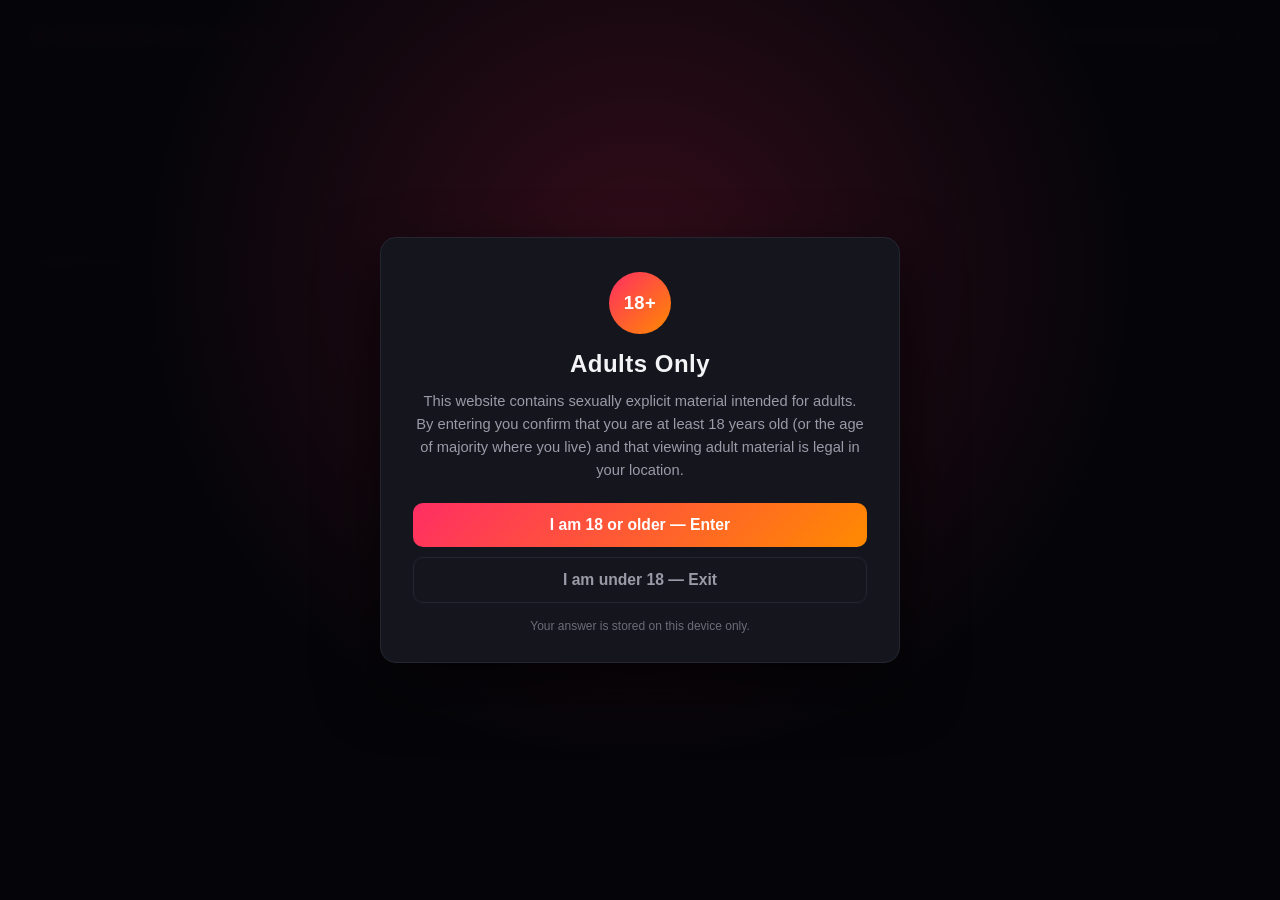
==== index.html @ 92a1eea9 "Initial commit: catalog site, signed-URL CDN Worker, playback statistics Static video catalog with a" ====
<!DOCTYPE html>
<html lang="en" class="age-locked">
<head>
  <meta charset="UTF-8">
  <meta name="viewport" content="width=device-width, initial-scale=1.0">
  <!-- Adult-content signalling: RTA self-label + rating meta -->
  <meta name="rating" content="adult">
  <meta name="rating" content="RTA-5042-1996-1400-1577-RTA">
  <meta name="referrer" content="no-referrer">
  <title>ESMERINGHOY — Adult Video Streaming (18+)</title>
  <link rel="stylesheet" href="style.css">
  <script>
    /* Unlock before first paint so returning visitors never see a flash of
       the age gate. agegate.js shows it when nothing is stored. */
    try {
      if (localStorage.getItem("esh_age_ok") === "1") {
        document.documentElement.classList.remove("age-locked");
      }
    } catch (e) {}
  </script>
</head>
<body>

  <div class="site-content">
    <header>
      <div class="brand-row">
        <h1><a href="index.html">ESMERINGHOY</a></h1>
        <div class="search-container">
          <input type="search" id="search-input" placeholder="Search videos, tags…"
                 autocomplete="off" aria-label="Search videos">
          <select id="sort-select" aria-label="Sort videos">
            <option value="featured">Featured (catalog order)</option>
            <option value="trending">Trending</option>
            <option value="newest">Newest</option>
            <option value="top">Top rated</option>
            <option value="most-viewed">Most viewed</option>
          </select>
        </div>
      </div>
      <nav class="category-nav" id="category-nav" aria-label="Categories"></nav>
    </header>

    <main>
      <div class="results-bar">
        <span id="results-count"></span>
        <span class="rta-label">RTA-5042 &middot; 18+</span>
      </div>
      <div class="container" id="video-grid"></div>
      <div class="pagination-container" id="pagination-controls"></div>
    </main>

    <footer>
      <p><strong>ESMERINGHOY</strong> — 18+ adults only. All performers depicted are adults.</p>
      <p class="footer-note">
        Placeholder catalog: edit <code>data.js</code> to publish your own licensed
        content. Only distribute material you have the rights to.
      </p>
    </footer>
  </div>

  <script src="catalog.js"></script>
  <script src="data.js"></script>
  <script src="store.js"></script>
  <script src="agegate.js"></script>
  <script>
    (function () {
      var ITEMS_PER_PAGE = 12;
      var grid = document.getElementById("video-grid");
      var pagination = document.getElementById("pagination-controls");
      var resultsCount = document.getElementById("results-count");
      var categoryNav = document.getElementById("category-nav");
      var searchInput = document.getElementById("search-input");
      var sortSelect = document.getElementById("sort-select");

      var state = { query: "", category: "Home", sort: "featured", page: 1 };

      /* ---- category nav ---- */
      function renderCategoryNav() {
        var names = ["Home"].concat(window.ESMERINGHOY_CATEGORIES);
        categoryNav.innerHTML = "";
        names.forEach(function (name) {
          var a = document.createElement("a");
          a.href = "#";
          a.className = "cat-link" + (name === state.category ? " active" : "");
          a.textContent = name;
          a.addEventListener("click", function (e) {
            e.preventDefault();
            state.category = name;
            state.page = 1;
            renderCategoryNav();
            renderPage(1);
            window.scrollTo({ top: 0, behavior: "smooth" });
          });
          categoryNav.appendChild(a);
        });
      }

      /* ---- filtering + sorting ---- */
      function currentList() {
        var list = window.eshByCategory(state.category);
        var q = state.query.trim().toLowerCase();
        if (q) {
          list = list.filter(function (v) {
            return v.title.toLowerCase().indexOf(q) !== -1 ||
              (v.tags || []).some(function (t) { return t.toLowerCase().indexOf(q) !== -1; });
          });
        }
        var sorted = list.slice();
        if (state.sort === "featured") {
          /* Catalog order — this is the order the admin panel controls. */
        } else if (state.sort === "newest") {
          sorted.sort(function (a, b) { return b.added.localeCompare(a.added); });
        } else if (state.sort === "top") {
          sorted.sort(function (a, b) { return b.rating - a.rating; });
        } else if (state.sort === "most-viewed") {
          sorted.sort(function (a, b) { return b.views - a.views; });
        } else {
          sorted.sort(function (a, b) { return b.views * b.rating - a.views * a.rating; });
        }
        return sorted;
      }

      /* ---- grid ---- */
      function buildCard(video) {
        var card = document.createElement("article");
        card.className = "video-card clickable";
        card.tabIndex = 0;
        card.setAttribute("role", "link");
        card.setAttribute("aria-label", video.title);

        var primary = (video.tags && video.tags[0]) || "";
        var flash = (video.tags || []).filter(function (t) {
          return t === "4K" || t === "HD";
        })[0] || "";

        /* On a private bucket the thumbnail needs a signature too; the batch
           call in renderPage fills these in. Until then the src is a transparent
           pixel rather than a URL the Worker would answer with 403. */
        var poster = window.eshPosterStart(video);

        card.innerHTML =
          '<div class="thumb">' +
            '<img class="poster" src="' + poster.src + '" alt="' + video.title + '" loading="lazy"' +
              (poster.pending ? ' data-poster-key="' + poster.key + '"' : '') + '>' +
            (flash ? '<span class="badge quality">' + flash + '</span>' : '') +
            '<span class="badge duration">' + video.duration + '</span>' +
            '<div class="thumb-overlay"><span class="play-icon">▶</span></div>' +
          '</div>' +
          '<div class="video-info">' +
            '<h3 class="video-title">' + video.title + '</h3>' +
            '<div class="video-meta">' +
              '<span>' + window.eshViews(video.views) + ' views</span>' +
              '<span>' + video.rating + '%</span>' +
              '<span>' + window.eshAgo(video.added) + '</span>' +
            '</div>' +
            (primary ? '<span class="tag-chip">' + primary + '</span>' : '') +
          '</div>';

        function go() { window.location.href = "player.html?id=" + encodeURIComponent(video.id); }
        card.addEventListener("click", go);
        card.addEventListener("keydown", function (e) {
          if (e.key === "Enter" || e.key === " ") { e.preventDefault(); go(); }
        });
        return card;
      }

      function renderPage(page) {
        state.page = page;
        grid.innerHTML = "";
        var list = currentList();
        var totalPages = Math.max(1, Math.ceil(list.length / ITEMS_PER_PAGE));

        if (list.length === 0) {
          grid.innerHTML = '<p class="no-results">No videos found matching your search.</p>';
          pagination.innerHTML = "";
          resultsCount.textContent = "0 results";
          return;
        }
        if (page > totalPages) page = state.page = totalPages;

        var start = (page - 1) * ITEMS_PER_PAGE;
        list.slice(start, start + ITEMS_PER_PAGE).forEach(function (v) {
          grid.appendChild(buildCard(v));
        });

        resultsCount.textContent = list.length + (list.length === 1 ? " video" : " videos") +
          (state.category !== "Home" ? " in " + state.category : "");

        signVisiblePosters();
        renderPagination(totalPages);
      }

      /* One signed-URL request per page of thumbnails, not one per card. */
      function signVisiblePosters() {
        var images = grid.querySelectorAll("img[data-poster-key]");
        if (!images.length) return;
        var keys = [].map.call(images, function (img) {
          return img.getAttribute("data-poster-key");
        });
        window.eshSignedUrls(keys).then(function (signed) {
          [].forEach.call(images, function (img) {
            var key = img.getAttribute("data-poster-key");
            if (signed[key]) img.src = signed[key];
          });
        });
      }

      function pageButton(label, page, opts) {
        opts = opts || {};
        var btn = document.createElement("button");
        btn.className = "page-btn" + (opts.active ? " active" : "");
        btn.textContent = label;
        btn.disabled = !!opts.disabled;
        btn.addEventListener("click", function () {
          renderPage(page);
          window.scrollTo({ top: 0, behavior: "smooth" });
        });
        return btn;
      }

      function renderPagination(totalPages) {
        pagination.innerHTML = "";
        if (totalPages <= 1) return;

        pagination.appendChild(pageButton("« Prev", state.page - 1, { disabled: state.page === 1 }));

        var pages = [];
        for (var i = 1; i <= totalPages; i++) {
          if (i === 1 || i === totalPages || Math.abs(i - state.page) <= 1) pages.push(i);
          else if (pages[pages.length - 1] !== "…") pages.push("…");
        }
        pages.forEach(function (p) {
          if (p === "…") {
            var span = document.createElement("span");
            span.className = "page-gap";
            span.textContent = "…";
            pagination.appendChild(span);
          } else {
            pagination.appendChild(pageButton(p, p, { active: p === state.page }));
          }
        });

        pagination.appendChild(pageButton("Next »", state.page + 1, { disabled: state.page === totalPages }));
      }

      /* ---- events ---- */
      var searchTimer;
      searchInput.addEventListener("input", function () {
        clearTimeout(searchTimer);
        searchTimer = setTimeout(function () {
          state.query = searchInput.value;
          renderPage(1);
        }, 180);
      });
      sortSelect.addEventListener("change", function () {
        state.sort = sortSelect.value;
        renderPage(1);
      });

      /* ---- boot: only after the visitor passes the age gate ---- */
      window.EsmeringhoyAgeGate.onUnlock(function () {
        var q = new URLSearchParams(window.location.search).get("q");
        if (q) {
          searchInput.value = q;
          state.query = q;
        }
        renderCategoryNav();
        renderPage(1);
      });
    })();
  </script>
</body>
</html>
---- style.css ----
:root {
  --bg-color: #0b0b10;
  --bg-elevated: #15151d;
  --card-bg: #15151d;
  --card-bg-hover: #1c1c26;
  --accent: #ff2e63;
  --accent-2: #ff8a00;
  --accent-grad: linear-gradient(135deg, var(--accent), var(--accent-2));
  --text-main: #f4f4f7;
  --text-muted: #9a9aa8;
  --border-color: #262633;
  --radius: 10px;
}

* {
  box-sizing: border-box;
  margin: 0;
  padding: 0;
  font-family: 'Segoe UI', Tahoma, Geneva, Verdana, sans-serif;
}

[hidden] { display: none !important; }

body {
  background-color: var(--bg-color);
  color: var(--text-main);
  min-height: 100vh;
  padding-bottom: 60px;
}

html.age-locked body {
  overflow: hidden;
}

a { color: inherit; }

/* ---------------- Header ---------------- */
header {
  background: linear-gradient(to bottom, rgba(8, 8, 12, 0.98), rgba(11, 11, 16, 0.94));
  border-bottom: 1px solid var(--border-color);
  position: sticky;
  top: 0;
  z-index: 100;
  backdrop-filter: blur(8px);
}

.brand-row {
  display: flex;
  justify-content: space-between;
  align-items: center;
  gap: 20px;
  padding: 16px 32px 12px;
}

header h1 {
  font-size: 1.85rem;
  font-weight: 800;
  letter-spacing: 3px;
  text-transform: uppercase;
  background: var(--accent-grad);
  -webkit-background-clip: text;
  background-clip: text;
  color: transparent;
}

header h1 a { text-decoration: none; }

.search-container {
  display: flex;
  align-items: center;
  gap: 10px;
  flex-wrap: wrap;
}

#search-input {
  background-color: #1a1a24;
  color: var(--text-main);
  border: 1px solid var(--border-color);
  padding: 10px 18px;
  border-radius: 22px;
  font-size: 0.95rem;
  outline: none;
  width: 260px;
  transition: border-color 0.25s ease, box-shadow 0.25s ease, width 0.25s ease;
}

#search-input:focus {
  border-color: var(--accent);
  box-shadow: 0 0 0 3px rgba(255, 46, 99, 0.18);
  width: 300px;
}

#sort-select {
  background-color: #1a1a24;
  color: var(--text-main);
  border: 1px solid var(--border-color);
  padding: 10px 14px;
  border-radius: 22px;
  font-size: 0.9rem;
  outline: none;
  cursor: pointer;
}

#sort-select:focus { border-color: var(--accent); }

.back-btn {
  color: var(--text-main);
  text-decoration: none;
  background-color: #1a1a24;
  padding: 9px 16px;
  border-radius: 22px;
  border: 1px solid var(--border-color);
  font-size: 0.9rem;
  transition: background 0.25s ease, border-color 0.25s ease;
}

.back-btn:hover {
  background: var(--accent-grad);
  border-color: transparent;
  color: #fff;
}

/* ---------------- Category nav ---------------- */
.category-nav {
  display: flex;
  gap: 6px;
  padding: 0 26px 10px;
  overflow-x: auto;
  scrollbar-width: none;
}

.category-nav::-webkit-scrollbar { display: none; }

.cat-link {
  flex: 0 0 auto;
  text-decoration: none;
  color: var(--text-muted);
  font-size: 0.9rem;
  font-weight: 600;
  padding: 7px 14px;
  border-radius: 18px;
  border: 1px solid transparent;
  transition: all 0.2s ease;
  white-space: nowrap;
}

.cat-link:hover {
  color: var(--text-main);
  background-color: var(--card-bg);
}

.cat-link.active {
  color: #fff;
  background: var(--accent-grad);
}

/* ---------------- Results bar ---------------- */
.results-bar {
  max-width: 1440px;
  margin: 22px auto 0;
  padding: 0 32px;
  display: flex;
  justify-content: space-between;
  align-items: center;
  color: var(--text-muted);
  font-size: 0.9rem;
}

.rta-label {
  font-size: 0.75rem;
  letter-spacing: 1px;
  text-transform: uppercase;
  border: 1px solid var(--border-color);
  border-radius: 12px;
  padding: 4px 10px;
}

/* ---------------- Grid ---------------- */
.container {
  max-width: 1440px;
  margin: 18px auto 0;
  padding: 0 32px;
  display: grid;
  grid-template-columns: repeat(4, 1fr);
  gap: 22px;
}

.video-card {
  background-color: var(--card-bg);
  border-radius: var(--radius);
  overflow: hidden;
  border: 1px solid var(--border-color);
  transition: transform 0.25s ease, box-shadow 0.25s ease, border-color 0.25s ease, background 0.25s ease;
  display: flex;
  flex-direction: column;
}

.video-card.clickable { cursor: pointer; }

.video-card:hover,
.video-card:focus-visible {
  transform: translateY(-6px);
  background-color: var(--card-bg-hover);
  border-color: #3a3a4a;
  box-shadow: 0 14px 28px rgba(0, 0, 0, 0.75), 0 0 18px rgba(255, 46, 99, 0.18);
  outline: none;
}

.thumb {
  position: relative;
  width: 100%;
  padding-bottom: 56.25%; /* 16:9 */
  background-color: #0d0d13;
  overflow: hidden;
}

.poster {
  position: absolute;
  inset: 0;
  width: 100%;
  height: 100%;
  object-fit: cover;
  display: block;
  transition: transform 0.35s ease;
}

.video-card:hover .poster { transform: scale(1.06); }

.badge {
  position: absolute;
  font-size: 0.7rem;
  font-weight: 700;
  letter-spacing: 0.5px;
  padding: 3px 7px;
  border-radius: 5px;
  background: rgba(0, 0, 0, 0.78);
  color: #fff;
}

.badge.quality {
  top: 8px;
  left: 8px;
  background: var(--accent-grad);
  text-transform: uppercase;
}

.badge.duration {
  bottom: 8px;
  right: 8px;
  font-variant-numeric: tabular-nums;
}

.thumb-overlay {
  position: absolute;
  inset: 0;
  display: flex;
  align-items: center;
  justify-content: center;
  background: rgba(8, 8, 12, 0.35);
  opacity: 0;
  transition: opacity 0.25s ease;
}

.video-card:hover .thumb-overlay { opacity: 1; }

.play-icon {
  width: 52px;
  height: 52px;
  border-radius: 50%;
  display: grid;
  place-items: center;
  font-size: 1.1rem;
  color: #fff;
  background: var(--accent-grad);
  padding-left: 4px;
  box-shadow: 0 6px 18px rgba(255, 46, 99, 0.45);
}

.video-info {
  padding: 12px 14px 14px;
  display: flex;
  flex-direction: column;
  gap: 8px;
}

.video-title {
  font-size: 0.98rem;
  font-weight: 600;
  line-height: 1.3;
  color: var(--text-main);
  display: -webkit-box;
  -webkit-line-clamp: 2;
  -webkit-box-orient: vertical;
  overflow: hidden;
}

.video-meta {
  display: flex;
  flex-wrap: wrap;
  gap: 10px;
  font-size: 0.78rem;
  color: var(--text-muted);
}

.tag-chip {
  align-self: flex-start;
  font-size: 0.72rem;
  font-weight: 600;
  text-decoration: none;
  color: var(--text-muted);
  background-color: #20202b;
  border: 1px solid var(--border-color);
  padding: 3px 10px;
  border-radius: 12px;
  transition: all 0.2s ease;
}

.tag-chip:hover {
  color: #fff;
  background: var(--accent-grad);
  border-color: transparent;
}

/* ---------------- Player page ---------------- */
.player-wrapper {
  max-width: 1000px;
  margin: 26px auto;
  padding: 0 22px;
}

.player-heading {
  display: flex;
  align-items: center;
  gap: 12px;
  margin-bottom: 14px;
}

.featured-title {
  font-size: 1.7rem;
  line-height: 1.2;
}

.player-heading .badge.quality {
  position: static;
}

/* ---------------- Native video player ---------------- */
.video-container {
  position: relative;
  width: 100%;
  aspect-ratio: 16 / 9;
  background-color: #000;
  border-radius: var(--radius);
  overflow: hidden;
  border: 1px solid var(--border-color);
}

.vp-video {
  display: block;
  width: 100%;
  height: 100%;
  object-fit: contain;
  background-color: #000;
  cursor: pointer;
}

.vp-message {
  position: absolute;
  inset: 0;
  display: grid;
  place-items: center;
  text-align: center;
  padding: 20px;
  color: var(--text-muted);
  font-size: 0.95rem;
  letter-spacing: 1px;
  text-transform: uppercase;
  background:
    radial-gradient(circle at 50% 40%, rgba(255, 46, 99, 0.14), transparent 60%),
    #08080c;
}

/* ---- control bar ---- */
.vp-controls {
  position: absolute;
  left: 0;
  right: 0;
  bottom: 0;
  display: flex;
  align-items: center;
  gap: 10px;
  padding: 10px 14px calc(10px + env(safe-area-inset-bottom));
  background: linear-gradient(to top, rgba(0, 0, 0, 0.88), rgba(0, 0, 0, 0.45) 55%, transparent);
  transition: opacity 0.25s ease, transform 0.25s ease;
}

.video-container.controls-hidden .vp-controls {
  opacity: 0;
  transform: translateY(8px);
  pointer-events: none;
}

.vp-btn {
  flex: 0 0 auto;
  display: grid;
  place-items: center;
  width: 40px;
  height: 40px;
  padding: 0;
  border: 0;
  border-radius: 50%;
  background: transparent;
  color: #fff;
  cursor: pointer;
  transition: background 0.18s ease, transform 0.12s ease;
}

.vp-btn:hover { background: rgba(255, 255, 255, 0.16); }
.vp-btn:active { transform: scale(0.94); }
.vp-btn:focus-visible { outline: 2px solid #fff; outline-offset: 2px; }

.vp-btn .ico {
  width: 20px;
  height: 20px;
  fill: currentColor;
  display: none;
}

/* Only the icon matching the current player state is shown. */
.video-container:not(.is-playing) .vp-play .ico-play { display: block; }
.video-container.is-playing .vp-play .ico-pause { display: block; }
.video-container:not(.is-muted) .vp-mute .ico-volon { display: block; }
.video-container.is-muted .vp-mute .ico-voloff { display: block; }
.video-container:not(.is-fullscreen) .vp-full .ico-fs { display: block; }
.video-container.is-fullscreen .vp-full .ico-fsexit { display: block; }

/* ---- seek bar (filled portion driven by --progress) ---- */
.vp-seek {
  flex: 1 1 auto;
  min-width: 0;
  height: 4px;
  margin: 0;
  border-radius: 3px;
  cursor: pointer;
  appearance: none;
  -webkit-appearance: none;
  background: linear-gradient(
    to right,
    #fff 0%, #fff var(--progress, 0%),
    rgba(255, 255, 255, 0.32) var(--progress, 0%), rgba(255, 255, 255, 0.32) 100%
  );
}

.vp-seek:disabled { opacity: 0.5; cursor: default; }

.vp-seek::-webkit-slider-thumb {
  -webkit-appearance: none;
  appearance: none;
  width: 13px;
  height: 13px;
  border: 0;
  border-radius: 50%;
  background: #fff;
  box-shadow: 0 0 4px rgba(0, 0, 0, 0.6);
}

.vp-seek::-moz-range-thumb {
  width: 13px;
  height: 13px;
  border: 0;
  border-radius: 50%;
  background: #fff;
}

.vp-seek::-moz-range-track {
  height: 4px;
  border-radius: 3px;
  background: transparent;
}

.vp-time {
  flex: 0 0 auto;
  color: #fff;
  font-size: 0.82rem;
  font-variant-numeric: tabular-nums;
  white-space: nowrap;
  opacity: 0.95;
}

/* ---- fullscreen ---- */
.video-container.is-fullscreen {
  border: 0;
  border-radius: 0;
  aspect-ratio: auto;
  height: 100%;
}

body.has-fullscreen { overflow: hidden; }

.video-details {
  display: flex;
  justify-content: space-between;
  align-items: center;
  flex-wrap: wrap;
  gap: 14px;
  margin-top: 16px;
  padding-bottom: 16px;
  border-bottom: 1px solid var(--border-color);
}

.video-details .video-meta { font-size: 0.85rem; }

.tag-list {
  display: flex;
  flex-wrap: wrap;
  gap: 8px;
}

.player-note {
  margin-top: 14px;
  font-size: 0.85rem;
  color: var(--text-muted);
  background-color: var(--card-bg);
  border: 1px dashed var(--border-color);
  border-radius: 8px;
  padding: 10px 14px;
}

.suggestions-section {
  max-width: 1440px;
  margin: 40px auto 0;
  border-top: 1px solid var(--border-color);
  padding-top: 26px;
}

.section-heading {
  padding: 0 32px;
  color: var(--text-muted);
  font-size: 1.1rem;
  text-transform: uppercase;
  letter-spacing: 1px;
}

.suggestions-section .container { margin-top: 18px; }

/* ---------------- Footer ---------------- */
footer {
  max-width: 1440px;
  margin: 50px auto 0;
  padding: 24px 32px 0;
  border-top: 1px solid var(--border-color);
  color: var(--text-muted);
  font-size: 0.82rem;
  display: flex;
  flex-direction: column;
  gap: 8px;
}

footer code {
  background-color: #1a1a24;
  padding: 1px 6px;
  border-radius: 4px;
  font-size: 0.8rem;
}

.footer-note { opacity: 0.75; }

/* ---------------- Pagination ---------------- */
.pagination-container {
  display: flex;
  justify-content: center;
  align-items: center;
  gap: 8px;
  margin: 36px auto 20px;
  flex-wrap: wrap;
}

.page-btn {
  background-color: #1a1a24;
  color: var(--text-main);
  border: 1px solid var(--border-color);
  padding: 8px 15px;
  border-radius: 8px;
  cursor: pointer;
  font-size: 0.92rem;
  transition: all 0.2s ease;
}

.page-btn:hover:not(:disabled) {
  background: var(--accent-grad);
  border-color: transparent;
}

.page-btn.active {
  background: var(--accent-grad);
  border-color: transparent;
  font-weight: 700;
}

.page-btn:disabled {
  opacity: 0.35;
  cursor: not-allowed;
}

.page-gap { color: var(--text-muted); padding: 0 4px; }

.no-results {
  grid-column: 1 / -1;
  text-align: center;
  color: var(--text-muted);
  font-size: 1.1rem;
  padding: 60px 0;
}

/* ---------------- Age gate ---------------- */
#age-gate {
  position: fixed;
  inset: 0;
  z-index: 9999;
  display: grid;
  place-items: center;
  padding: 24px;
  background:
    radial-gradient(circle at 50% 30%, rgba(255, 46, 99, 0.18), transparent 55%),
    rgba(6, 6, 10, 0.985);
  backdrop-filter: blur(6px);
}

.age-gate-card {
  width: 100%;
  max-width: 520px;
  background-color: var(--bg-elevated);
  border: 1px solid var(--border-color);
  border-radius: 16px;
  padding: 34px 32px 26px;
  text-align: center;
  box-shadow: 0 24px 60px rgba(0, 0, 0, 0.7);
}

.age-gate-badge {
  display: inline-grid;
  place-items: center;
  width: 62px;
  height: 62px;
  margin: 0 auto 16px;
  border-radius: 50%;
  background: var(--accent-grad);
  color: #fff;
  font-weight: 800;
  font-size: 1.15rem;
  letter-spacing: 0.5px;
}

.age-gate-card h2 {
  font-size: 1.5rem;
  margin-bottom: 12px;
  letter-spacing: 0.5px;
}

.age-gate-card p {
  color: var(--text-muted);
  font-size: 0.92rem;
  line-height: 1.55;
}

.age-gate-actions {
  display: flex;
  flex-direction: column;
  gap: 10px;
  margin: 22px 0 14px;
}

.btn-primary,
.btn-ghost {
  border: none;
  border-radius: 10px;
  padding: 13px 18px;
  font-size: 0.98rem;
  font-weight: 700;
  cursor: pointer;
  transition: transform 0.15s ease, opacity 0.2s ease, background 0.2s ease;
}

.btn-primary {
  background: var(--accent-grad);
  color: #fff;
}

.btn-primary:hover { transform: translateY(-1px); }

.btn-ghost {
  background-color: transparent;
  color: var(--text-muted);
  border: 1px solid var(--border-color);
}

.btn-ghost:hover { color: var(--text-main); background-color: #1a1a24; }

.age-gate-fineprint { font-size: 0.75rem !important; opacity: 0.65; }

/* ---------------- Responsive ---------------- */
@media (max-width: 1100px) {
  .container { grid-template-columns: repeat(3, 1fr); }
}

@media (max-width: 820px) {
  .brand-row { flex-direction: column; align-items: stretch; }
  header h1 { text-align: center; }
  .search-container { justify-content: center; }
  #search-input, #search-input:focus { width: 100%; }
  .container { grid-template-columns: repeat(2, 1fr); padding: 0 18px; gap: 16px; }
  .results-bar { padding: 0 18px; }
  .category-nav { padding: 0 14px 10px; }
  .section-heading { padding: 0 18px; }
  footer { padding: 20px 18px 0; }
  .featured-title { font-size: 1.35rem; }
}

@media (max-width: 480px) {
  /* Keep two columns on phones — the standard for a thumbnail grid. */
  .video-details { flex-direction: column; align-items: flex-start; }
}

/* Only the narrowest phones fall back to a single column. */
@media (max-width: 340px) {
  .container { grid-template-columns: 1fr; }
}

/* ==========================================================================
   Admin panel
   ========================================================================== */

.admin-page {
  background-color: var(--bg-color);
}

.admin-main {
  max-width: 1100px;
  margin: 26px auto 60px;
  padding: 0 22px;
}

.admin-badge {
  font-size: 0.72rem;
  font-weight: 800;
  letter-spacing: 1.5px;
  text-transform: uppercase;
  padding: 6px 12px;
  border-radius: 20px;
  color: #fff;
  background: var(--accent-grad);
}

.admin-bar {
  display: flex;
  justify-content: space-between;
  align-items: flex-start;
  flex-wrap: wrap;
  gap: 16px;
  margin-bottom: 18px;
}

.admin-title {
  font-size: 1.4rem;
  letter-spacing: 0.5px;
}

.admin-status {
  font-size: 0.85rem;
  color: var(--text-muted);
  margin-top: 4px;
}

.admin-status.dirty { color: var(--accent-2); }

.admin-actions {
  display: flex;
  flex-wrap: wrap;
  gap: 8px;
}

.btn-ghost.small {
  padding: 7px 13px;
  font-size: 0.82rem;
}

.btn-ghost.danger { color: #ff8a8a; }
.btn-ghost.danger:hover { color: #fff; background-color: #3a1620; }

.btn-ghost:disabled {
  opacity: 0.4;
  cursor: not-allowed;
  background-color: transparent;
  color: var(--text-muted);
}

.admin-note {
  background-color: var(--card-bg);
  border: 1px solid var(--border-color);
  border-left: 3px solid var(--accent);
  border-radius: 8px;
  padding: 14px 16px;
  font-size: 0.85rem;
  line-height: 1.6;
  color: var(--text-muted);
  margin-bottom: 22px;
}

.admin-note strong { color: var(--text-main); }
.admin-note em { color: var(--text-main); font-style: normal; font-weight: 600; }

/* ---- clip rows ---- */
.admin-list {
  display: flex;
  flex-direction: column;
  gap: 10px;
}

.admin-row {
  display: flex;
  align-items: center;
  gap: 14px;
  background-color: var(--card-bg);
  border: 1px solid var(--border-color);
  border-radius: var(--radius);
  padding: 10px 14px;
}

.admin-thumb {
  width: 108px;
  height: 61px;
  object-fit: cover;
  border-radius: 6px;
  background-color: #0d0d13;
  flex: 0 0 auto;
}

.admin-row-body { flex: 1 1 auto; min-width: 0; }

.admin-row-title {
  font-weight: 600;
  font-size: 0.98rem;
  margin-bottom: 5px;
  overflow: hidden;
  text-overflow: ellipsis;
  white-space: nowrap;
}

.admin-row-meta {
  display: flex;
  flex-wrap: wrap;
  gap: 12px;
  font-size: 0.78rem;
  color: var(--text-muted);
  margin-bottom: 7px;
}

.admin-row-meta code {
  background-color: #20202b;
  padding: 1px 6px;
  border-radius: 4px;
  font-size: 0.76rem;
}

.admin-row-tags {
  display: flex;
  flex-wrap: wrap;
  gap: 6px;
}

.admin-row-actions {
  display: flex;
  gap: 6px;
  flex: 0 0 auto;
}

.icon-btn {
  background-color: #1a1a24;
  color: var(--text-main);
  border: 1px solid var(--border-color);
  border-radius: 7px;
  min-width: 34px;
  height: 34px;
  padding: 0 10px;
  font-size: 0.85rem;
  cursor: pointer;
  transition: all 0.18s ease;
}

.icon-btn:hover:not(:disabled) { border-color: var(--accent); }
.icon-btn:disabled { opacity: 0.3; cursor: not-allowed; }
.icon-btn.del:hover { background-color: #3a1620; border-color: #ff5a5a; color: #fff; }
.icon-btn.edit { font-weight: 600; }

/* ---- editor ---- */
.editor-overlay {
  position: fixed;
  inset: 0;
  z-index: 500;
  display: grid;
  place-items: center;
  padding: 22px;
  background: rgba(6, 6, 10, 0.86);
  backdrop-filter: blur(4px);
  overflow-y: auto;
}

.editor-card {
  width: 100%;
  max-width: 720px;
  max-height: 92vh;
  overflow-y: auto;
  background-color: var(--bg-elevated);
  border: 1px solid var(--border-color);
  border-radius: 14px;
  padding: 24px 26px;
  box-shadow: 0 24px 60px rgba(0, 0, 0, 0.7);
}

.editor-card h2 {
  font-size: 1.25rem;
  margin-bottom: 18px;
}

.field { margin-bottom: 16px; }

.field label {
  display: block;
  font-size: 0.82rem;
  font-weight: 600;
  color: var(--text-muted);
  margin-bottom: 6px;
  letter-spacing: 0.3px;
}

.req { color: var(--accent); }

.field input {
  width: 100%;
  background-color: #1a1a24;
  color: var(--text-main);
  border: 1px solid var(--border-color);
  border-radius: 8px;
  padding: 10px 13px;
  font-size: 0.92rem;
  outline: none;
  transition: border-color 0.2s ease, box-shadow 0.2s ease;
}

.field input:focus {
  border-color: var(--accent);
  box-shadow: 0 0 0 3px rgba(255, 46, 99, 0.15);
}

.field-row {
  display: grid;
  grid-template-columns: repeat(2, 1fr);
  gap: 14px;
}

.field-row:has(> .field:nth-child(3)) {
  grid-template-columns: repeat(3, 1fr);
}

.field-hint {
  font-size: 0.76rem;
  color: var(--text-muted);
  margin: -2px 0 8px;
  line-height: 1.5;
}

.thumb-preview { margin-top: 10px; }

.thumb-preview img {
  width: 200px;
  max-width: 100%;
  aspect-ratio: 16 / 9;
  object-fit: cover;
  border-radius: 8px;
  border: 1px solid var(--border-color);
  display: block;
}

/* ---- media base URL ---- */
.admin-media {
  display: flex;
  align-items: flex-end;
  flex-wrap: wrap;
  gap: 10px;
  background-color: var(--card-bg);
  border: 1px solid var(--border-color);
  border-radius: 8px;
  padding: 14px 16px;
  margin-bottom: 22px;
}

.admin-media .field { flex: 1 1 320px; margin-bottom: 0; }
.admin-media .field-hint { flex: 1 0 100%; margin: 0; }
.field-hint.warn { color: var(--accent-2); }

.admin-row-meta .ok { color: #63d29a; }
.admin-row-meta .warn { color: var(--accent-2); }

.editor-error {
  color: #ff8a8a;
  font-size: 0.85rem;
  margin-bottom: 12px;
}

.editor-footer {
  display: flex;
  justify-content: flex-end;
  gap: 10px;
  margin-top: 22px;
  padding-top: 18px;
  border-top: 1px solid var(--border-color);
}

@media (max-width: 820px) {
  .admin-row { flex-wrap: wrap; }
  .admin-row-actions { width: 100%; justify-content: flex-end; }
  .field-row,
  .field-row:has(> .field:nth-child(3)) { grid-template-columns: 1fr; }
  .admin-actions { width: 100%; }
  .admin-actions .btn-primary,
  .admin-actions .btn-ghost { flex: 1 1 auto; }
  .admin-media { flex-direction: column; align-items: stretch; }
  .admin-media .btn-ghost { width: 100%; }
}

@media (max-width: 480px) {
  .admin-main { padding: 0 12px; }
  .admin-thumb { width: 84px; height: 47px; }
  .admin-row { padding: 10px; }
  .icon-btn { min-width: 40px; height: 40px; }
  .editor-card { padding: 18px 16px; }
  .editor-overlay { padding: 10px; }
  .admin-bar-head { width: 100%; }
}

/* ==========================================================================
   Mobile
   ========================================================================== */

@media (max-width: 820px) {
  .container { gap: 14px; }
  .player-wrapper { padding: 0 14px; margin: 20px auto; }
  footer { font-size: 0.78rem; }
}

/* Player: touch-sized controls and safe-area aware padding */
@media (max-width: 640px) {
  .player-wrapper { padding: 0 12px; margin: 16px auto; }
  .video-container { border-radius: 8px; }

  .vp-controls {
    gap: 8px;
    padding: 8px 10px calc(8px + env(safe-area-inset-bottom));
  }

  .vp-btn { width: 44px; height: 44px; }
  .vp-btn .ico { width: 22px; height: 22px; }

  /* Taller hit area for thumbs */
  .vp-seek { height: 6px; border-radius: 4px; }
  .vp-seek::-webkit-slider-thumb { width: 16px; height: 16px; }
  .vp-seek::-moz-range-thumb { width: 16px; height: 16px; }

  .vp-time { font-size: 0.74rem; }
  .featured-title { font-size: 1.18rem; }
  .player-heading { margin-bottom: 10px; }
  .video-details { gap: 10px; margin-top: 12px; }
  .suggestions-section .container { padding: 0 12px; }
}

@media (max-width: 400px) {
  /* Keep 44px touch targets — only tighten spacing. */
  .vp-controls { gap: 6px; padding-left: 8px; padding-right: 8px; }
  .vp-time { font-size: 0.74rem; }
}

/* ==========================================================================
   Portrait / vertical clips
   --------------------------------------------------------------------------
   A 9:16 phone clip in a 16:9 frame is mostly black bars. When the player sees
   a clip taller than it is wide it switches the container to that clip's own
   shape: player.html measures the video and sets --vp-w / --vp-h, capped so the
   player always fits the viewport without scrolling.
   ========================================================================== */

.video-container.is-portrait {
  aspect-ratio: auto;
  width: var(--vp-w, 100%);
  height: var(--vp-h, auto);
  max-width: 100%;
  margin: 0 auto;
}

/* Fullscreen and portrait do not mix: fullscreen is always the whole screen. */
.video-container.is-portrait.is-fullscreen {
  width: 100%;
  height: 100%;
  margin: 0;
}

/* Portrait clips are narrow, so the control bar has less room — keep the time
   readout from pushing the buttons off-screen. */
.video-container.is-portrait .vp-controls { gap: 8px; padding-left: 10px; padding-right: 10px; }
.video-container.is-portrait .vp-time { font-size: 0.76rem; }

@media (max-width: 640px) {
  /* Leave headroom for the title, controls and the suggestion row below. */
  .video-container.is-portrait { border-radius: 10px; }
  .video-container.is-portrait .vp-controls { gap: 6px; padding-left: 8px; padding-right: 8px; }
}

/* ==========================================================================
   Admin: Backblaze connection panel
   ========================================================================== */

.admin-panel {
  background-color: var(--card-bg);
  border: 1px solid var(--border-color);
  border-radius: 8px;
  margin-bottom: 22px;
}

.admin-panel > summary {
  display: flex;
  align-items: center;
  justify-content: space-between;
  gap: 12px;
  padding: 14px 16px;
  cursor: pointer;
  font-weight: 600;
  list-style: none;
}

.admin-panel > summary::-webkit-details-marker { display: none; }

.admin-panel > summary::after {
  content: "▾";
  color: var(--text-muted);
  transition: transform 0.18s ease;
}

.admin-panel[open] > summary::after { transform: rotate(180deg); }

.panel-title { font-size: 1rem; }

.panel-state {
  margin-left: auto;
  font-size: 0.72rem;
  font-weight: 600;
  letter-spacing: 0.4px;
  text-transform: uppercase;
  color: var(--text-muted);
}

.panel-state.warn { color: var(--accent-2); }

.panel-body {
  padding: 4px 16px 18px;
  border-top: 1px solid var(--border-color);
}

.panel-body .field:first-child { margin-top: 16px; }

.panel-actions { margin: 14px 0 6px; }

.admin-note.subtle {
  margin-top: 14px;
  font-size: 0.78rem;
  line-height: 1.55;
}

.field-hint.ok { color: #63d29a; }

/* ==========================================================================
   Admin: upload control
   ========================================================================== */

.upload-field { margin-top: 4px; }

.upload-drop {
  display: flex;
  flex-wrap: wrap;
  align-items: center;
  gap: 10px;
  border: 1px dashed var(--border-color);
  border-radius: 8px;
  padding: 14px 16px;
  margin-top: 8px;
  background-color: rgba(255, 255, 255, 0.02);
  transition: border-color 0.18s ease, background-color 0.18s ease;
}

.upload-drop.dragging {
  border-color: var(--accent);
  background-color: rgba(255, 46, 99, 0.08);
}

.upload-hint,
.upload-picked {
  font-size: 0.82rem;
  color: var(--text-muted);
}

.upload-picked {
  flex: 1 1 100%;
  margin: 0;
  color: var(--text-main);
  font-variant-numeric: tabular-nums;
  word-break: break-all;
}

.file-btn {
  display: inline-block;
  padding: 8px 14px;
  border-radius: 8px;
  border: 1px solid var(--border-color);
  background-color: var(--card-bg-hover);
  color: var(--text-main);
  font-size: 0.85rem;
  font-weight: 600;
  cursor: pointer;
}

.file-btn:hover { border-color: var(--accent); }

.check {
  display: flex;
  align-items: center;
  gap: 8px;
  margin-top: 12px;
  font-size: 0.82rem;
  color: var(--text-muted);
  cursor: pointer;
}

.check input { width: 16px; height: 16px; accent-color: var(--accent); cursor: pointer; }

.upload-actions {
  display: flex;
  gap: 10px;
  margin-top: 14px;
}

.upload-progress {
  height: 6px;
  border-radius: 4px;
  background-color: rgba(255, 255, 255, 0.10);
  overflow: hidden;
  margin-top: 12px;
}

.upload-bar {
  height: 100%;
  width: 0;
  background: var(--accent-grad);
  transition: width 0.15s ease;
}

.upload-status {
  margin-top: 10px;
  font-size: 0.82rem;
  color: var(--text-muted);
  white-space: pre-line; /* upload results print the URL on its own line */
  word-break: break-all;
}

.upload-status.ok { color: #63d29a; }
.upload-status.warn { color: var(--accent-2); }
.upload-status.error { color: #ff8a8a; }

@media (max-width: 480px) {
  .upload-drop { padding: 12px; }
  .upload-actions { flex-direction: column; }
  .upload-actions .btn-primary,
  .upload-actions .btn-ghost { width: 100%; }
}

/* ==========================================================================
   Admin: statistics
   ========================================================================== */

.stat-grid {
  display: grid;
  grid-template-columns: repeat(auto-fit, minmax(140px, 1fr));
  gap: 10px;
  margin: 16px 0 4px;
}

.stat-card {
  background-color: rgba(255, 255, 255, 0.03);
  border: 1px solid var(--border-color);
  border-radius: 8px;
  padding: 12px 14px;
}

.stat-label {
  font-size: 0.7rem;
  font-weight: 700;
  letter-spacing: 0.6px;
  text-transform: uppercase;
  color: var(--text-muted);
}

.stat-value {
  margin-top: 4px;
  font-size: 1.4rem;
  font-weight: 700;
  color: var(--text-main);
  font-variant-numeric: tabular-nums;
}

.stat-note,
.stat-empty {
  font-size: 0.72rem;
  color: var(--text-muted);
  margin-top: 2px;
}

.stat-heading {
  margin: 22px 0 10px;
  font-size: 0.86rem;
  font-weight: 700;
  letter-spacing: 0.3px;
  text-transform: uppercase;
  color: var(--text-muted);
}

.stat-bar-row {
  display: grid;
  grid-template-columns: 92px 1fr 108px;
  align-items: center;
  gap: 10px;
  padding: 3px 0;
  font-size: 0.78rem;
}

.stat-bar-day {
  color: var(--text-muted);
  font-variant-numeric: tabular-nums;
}

.stat-bar-track {
  height: 8px;
  border-radius: 5px;
  background-color: rgba(255, 255, 255, 0.07);
  overflow: hidden;
}

.stat-bar-fill {
  display: block;
  height: 100%;
  background: var(--accent-grad);
}

.stat-bar-value {
  text-align: right;
  color: var(--text-main);
  font-variant-numeric: tabular-nums;
  white-space: nowrap;
}

.stat-bar-value em {
  font-style: normal;
  color: var(--text-muted);
  margin-left: 4px;
}

.stat-table-wrap {
  overflow-x: auto;
  border: 1px solid var(--border-color);
  border-radius: 8px;
}

.stat-table {
  width: 100%;
  border-collapse: collapse;
  font-size: 0.8rem;
}

.stat-table th,
.stat-table td {
  padding: 9px 12px;
  text-align: left;
  border-bottom: 1px solid var(--border-color);
  white-space: nowrap;
}

.stat-table thead th {
  font-size: 0.68rem;
  letter-spacing: 0.6px;
  text-transform: uppercase;
  color: var(--text-muted);
}

.stat-table tbody tr:last-child td { border-bottom: none; }

.stat-table .num { text-align: right; font-variant-numeric: tabular-nums; }
.stat-table a { color: var(--text-main); text-decoration: none; }
.stat-table a:hover { color: var(--accent); }

#stats-clip-filter,
#stats-range {
  width: 100%;
  padding: 9px 12px;
  border-radius: 8px;
  border: 1px solid var(--border-color);
  background-color: var(--card-bg-hover);
  color: var(--text-main);
  font-size: 0.85rem;
}

#stats-clip-filter:focus,
#stats-range:focus { outline: 1px solid var(--accent); }

@media (max-width: 560px) {
  .stat-bar-row { grid-template-columns: 78px 1fr; }
  .stat-bar-value { grid-column: 2; text-align: left; }
}
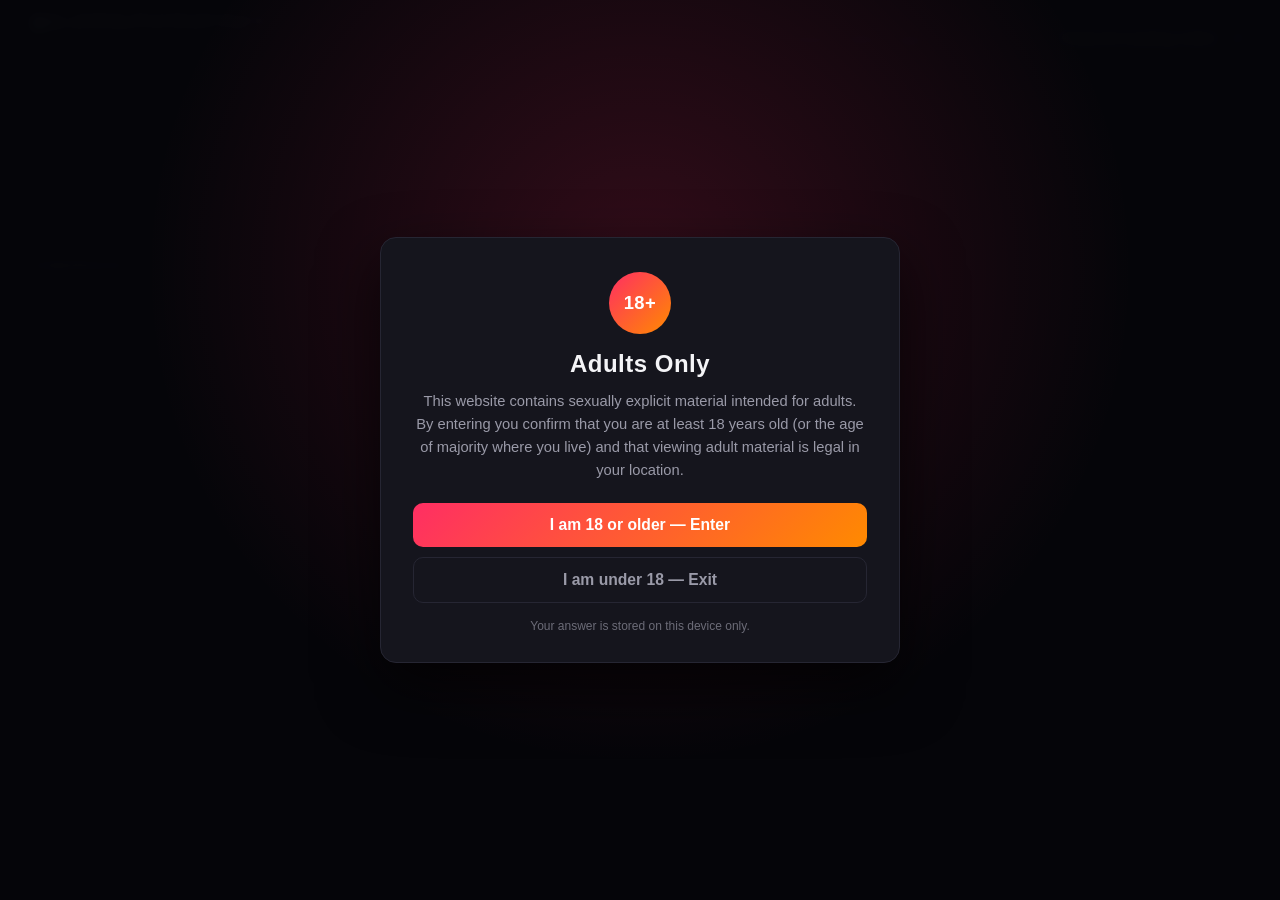
==== commit c1951ef6: "Add files via upload" ====
--- a/index.html
+++ b/index.html
@@ -8,6 +8,7 @@
   <meta name="rating" content="RTA-5042-1996-1400-1577-RTA">
   <meta name="referrer" content="no-referrer">
   <title>ESMERINGHOY — Adult Video Streaming (18+)</title>
+  <link rel="icon" type="image/svg+xml" href="assets/branding/favicon.svg">
   <link rel="stylesheet" href="style.css">
   <script>
     /* Unlock before first paint so returning visitors never see a flash of
@@ -24,7 +25,7 @@
   <div class="site-content">
     <header>
       <div class="brand-row">
-        <h1><a href="index.html">ESMERINGHOY</a></h1>
+        <h1 class="brand-heading"><a href="index.html" aria-label="ESMERINGHOY — home"><img class="brand-logo" src="assets/branding/esmeringhoy-logo-horizontal.svg" alt="ESMERINGHOY" width="1097" height="200"></a></h1>
         <div class="search-container">
           <input type="search" id="search-input" placeholder="Search videos, tags…"
                  autocomplete="off" aria-label="Search videos">
@@ -52,8 +53,8 @@
     <footer>
       <p><strong>ESMERINGHOY</strong> — 18+ adults only. All performers depicted are adults.</p>
       <p class="footer-note">
-        Placeholder catalog: edit <code>data.js</code> to publish your own licensed
-        content. Only distribute material you have the rights to.
+        All clips are published by ESMERINGHOY. Only distribute material you have
+        the rights to.
       </p>
     </footer>
   </div>
--- a/style.css
+++ b/style.css
@@ -65,6 +65,24 @@
 
 header h1 a { text-decoration: none; }
 
+/* The wordmark is an image, not styled text: the custom lettering lives in
+   assets/branding and stays editable as SVG. */
+header h1.brand-heading {
+  background: none;
+  -webkit-background-clip: border-box;
+  background-clip: border-box;
+  color: var(--text-main);
+  letter-spacing: normal;
+  line-height: 0;
+}
+
+.brand-logo {
+  display: block;
+  height: 44px;
+  width: auto;
+  max-width: 100%;
+}
+
 .search-container {
   display: flex;
   align-items: center;
@@ -332,7 +350,100 @@
   display: flex;
   align-items: center;
   gap: 12px;
+  margin: 20px 0 10px;
+}
+
+/* Title and description sit under the player, not above it. */
+.video-description {
+  max-width: 78ch;
   margin-bottom: 14px;
+  color: var(--text-muted);
+  font-size: 0.95rem;
+  line-height: 1.65;
+}
+
+.engagement-bar {
+  display: flex;
+  align-items: center;
+  justify-content: space-between;
+  flex-wrap: wrap;
+  gap: 12px;
+  margin: 4px 0 22px;
+  padding-bottom: 16px;
+  border-bottom: 1px solid var(--border-color);
+}
+
+.live-views {
+  display: inline-flex;
+  align-items: center;
+  gap: 8px;
+  color: var(--text-muted);
+  font-size: 0.85rem;
+  letter-spacing: 0.3px;
+}
+
+.live-views::before {
+  content: "";
+  width: 7px;
+  height: 7px;
+  border-radius: 50%;
+  background-color: #3ddc84;
+  box-shadow: 0 0 0 4px rgba(61, 220, 132, 0.14);
+  animation: live-pulse 2s ease-in-out infinite;
+}
+
+@keyframes live-pulse {
+  0%, 100% { box-shadow: 0 0 0 4px rgba(61, 220, 132, 0.14); }
+  50% { box-shadow: 0 0 0 7px rgba(61, 220, 132, 0.04); }
+}
+
+.vote-bar {
+  display: flex;
+  gap: 8px;
+}
+
+.vote-btn {
+  display: inline-flex;
+  align-items: center;
+  gap: 8px;
+  padding: 8px 14px;
+  border: 1px solid var(--border-color);
+  border-radius: 999px;
+  background-color: var(--card-bg);
+  color: var(--text-main);
+  font-size: 0.85rem;
+  font-weight: 600;
+  cursor: pointer;
+  transition: background 0.18s ease, border-color 0.18s ease, color 0.18s ease;
+}
+
+.vote-btn:hover {
+  background-color: var(--card-bg-hover);
+  border-color: var(--accent);
+}
+
+.vote-btn:focus-visible {
+  outline: 2px solid var(--accent);
+  outline-offset: 2px;
+}
+
+.vote-btn.active {
+  border-color: var(--accent);
+  color: #fff;
+  background-color: rgba(255, 46, 99, 0.2);
+}
+
+.vote-count {
+  min-width: 1.5em;
+  padding: 1px 6px;
+  border-radius: 999px;
+  background-color: rgba(255, 255, 255, 0.08);
+  font-size: 0.78rem;
+  text-align: center;
+}
+
+.vote-btn.active .vote-count {
+  background-color: rgba(255, 46, 99, 0.3);
 }
 
 .featured-title {
@@ -379,6 +490,60 @@
     radial-gradient(circle at 50% 40%, rgba(255, 46, 99, 0.14), transparent 60%),
     #08080c;
 }
+
+/* ---- playback failure ---- */
+/* A diagnosis is prose, not a label: sentence case, readable line length, and
+   the one line a site owner needs (the code) set apart from the one a viewer
+   needs (what to do). */
+.vp-message.has-failure {
+  padding: 28px;
+  text-transform: none;
+  letter-spacing: normal;
+  overflow: auto;
+}
+
+.vp-failure {
+  display: flex;
+  flex-direction: column;
+  align-items: center;
+  gap: 9px;
+  max-width: 36rem;
+  margin: 0 auto;
+}
+
+.vp-failure-title {
+  font-size: 1.05rem;
+  font-weight: 700;
+  color: var(--text-main);
+}
+
+.vp-failure-detail {
+  font-size: 0.92rem;
+  line-height: 1.55;
+  color: var(--text-muted);
+}
+
+.vp-failure-hint {
+  font-size: 0.88rem;
+  line-height: 1.55;
+  color: var(--accent-2);
+}
+
+.vp-failure-op {
+  font-family: ui-monospace, SFMono-Regular, Menlo, Consolas, monospace;
+  font-size: 0.72rem;
+  line-height: 1.5;
+  color: #8a8a99;
+  background-color: rgba(255, 255, 255, 0.035);
+  border: 1px solid var(--border-color);
+  border-radius: 6px;
+  padding: 6px 9px;
+  max-width: 100%;
+  overflow-wrap: anywhere;
+  text-align: left;
+}
+
+.vp-failure .btn-ghost { margin-top: 4px; }
 
 /* ---- control bar ---- */
 .vp-controls {
@@ -543,6 +708,503 @@
 
 .suggestions-section .container { margin-top: 18px; }
 
+/* ---------------- Clips + gallery ---------------- */
+.clip-section,
+.gallery-section { margin-top: 18px; }
+
+.section-label {
+  display: flex;
+  align-items: center;
+  gap: 8px;
+  margin-bottom: 10px;
+  font-size: 0.78rem;
+  font-weight: 700;
+  letter-spacing: 1.2px;
+  text-transform: uppercase;
+  color: var(--text-muted);
+}
+
+.section-count {
+  display: inline-grid;
+  place-items: center;
+  min-width: 22px;
+  height: 20px;
+  padding: 0 7px;
+  border-radius: 10px;
+  background-color: #20202b;
+  border: 1px solid var(--border-color);
+  color: var(--text-main);
+  font-size: 0.7rem;
+  letter-spacing: 0;
+}
+
+/* ---- part buttons under the player ---- */
+.clip-strip {
+  display: flex;
+  gap: 8px;
+  overflow-x: auto;
+  padding: 2px 2px 10px;
+  scrollbar-width: thin;
+  scrollbar-color: #33334a transparent;
+}
+
+.clip-strip::-webkit-scrollbar { height: 6px; }
+.clip-strip::-webkit-scrollbar-thumb { background-color: #33334a; border-radius: 3px; }
+
+.clip-btn {
+  flex: 0 0 auto;
+  min-width: 46px;
+  padding: 8px 14px;
+  border-radius: 20px;
+  border: 1px solid var(--border-color);
+  background-color: #1a1a24;
+  color: var(--text-main);
+  font-size: 0.84rem;
+  font-weight: 600;
+  font-variant-numeric: tabular-nums;
+  cursor: pointer;
+  transition: background 0.18s ease, border-color 0.18s ease, color 0.18s ease, transform 0.12s ease;
+}
+
+.clip-btn:hover {
+  border-color: var(--accent);
+  background-color: var(--card-bg-hover);
+}
+
+.clip-btn:active { transform: scale(0.96); }
+
+.clip-btn.active {
+  background: var(--accent-grad);
+  border-color: transparent;
+  color: #fff;
+  box-shadow: 0 4px 14px rgba(255, 46, 99, 0.35);
+}
+
+.clip-btn:focus-visible {
+  outline: 2px solid var(--accent);
+  outline-offset: 2px;
+}
+
+/* ---- photo gallery ---- */
+.gallery-grid {
+  display: grid;
+  grid-template-columns: repeat(auto-fill, minmax(112px, 1fr));
+  gap: 8px;
+}
+
+.gallery-item {
+  position: relative;
+  padding: 0;
+  border: 1px solid var(--border-color);
+  border-radius: 8px;
+  background-color: #0d0d13;
+  overflow: hidden;
+  aspect-ratio: 1 / 1;
+  cursor: zoom-in;
+  transition: border-color 0.2s ease, box-shadow 0.2s ease, transform 0.2s ease;
+}
+
+.gallery-item:focus-visible {
+  outline: 2px solid var(--accent);
+  outline-offset: 2px;
+}
+
+.gallery-img {
+  display: block;
+  width: 100%;
+  height: 100%;
+  object-fit: cover;
+  transition: filter 0.25s ease, transform 0.3s ease;
+}
+
+.gallery-item:hover {
+  border-color: var(--accent);
+  box-shadow: 0 8px 20px rgba(0, 0, 0, 0.6);
+  transform: translateY(-2px);
+}
+
+.gallery-item:hover .gallery-img { transform: scale(1.05); }
+
+/* Hovering one photo blurs and dims its neighbours, so the one under the
+   pointer is the only thing in focus. */
+.gallery-grid:hover .gallery-item:not(:hover) .gallery-img {
+  filter: blur(2.5px) brightness(0.5);
+  transform: scale(0.97);
+}
+
+/* ---- full-screen photo viewer ---- */
+body.has-lightbox { overflow: hidden; }
+
+.lightbox {
+  position: fixed;
+  inset: 0;
+  z-index: 5000;
+  display: grid;
+  place-items: center;
+  padding: 56px 72px;
+  background: rgba(6, 6, 10, 0.72);
+  -webkit-backdrop-filter: blur(18px) saturate(120%);
+  backdrop-filter: blur(18px) saturate(120%);
+  cursor: zoom-out;
+}
+
+.lightbox-img {
+  max-width: 100%;
+  max-height: 100%;
+  object-fit: contain;
+  border-radius: 8px;
+  box-shadow: 0 24px 70px rgba(0, 0, 0, 0.8);
+  cursor: default;
+}
+
+.lightbox-caption {
+  position: absolute;
+  left: 0;
+  right: 0;
+  bottom: 20px;
+  text-align: center;
+  color: var(--text-muted);
+  font-size: 0.82rem;
+  letter-spacing: 0.5px;
+  pointer-events: none;
+}
+
+.lightbox-close,
+.lightbox-nav {
+  position: absolute;
+  display: grid;
+  place-items: center;
+  width: 44px;
+  height: 44px;
+  border: 1px solid var(--border-color);
+  border-radius: 50%;
+  background-color: rgba(20, 20, 28, 0.82);
+  color: #fff;
+  font-size: 1.4rem;
+  line-height: 1;
+  cursor: pointer;
+  transition: background 0.18s ease, border-color 0.18s ease, transform 0.12s ease;
+}
+
+.lightbox-close:hover,
+.lightbox-nav:hover {
+  background: var(--accent-grad);
+  border-color: transparent;
+}
+
+.lightbox-close:active,
+.lightbox-nav:active { transform: scale(0.94); }
+
+.lightbox-close {
+  top: 16px;
+  right: 16px;
+  font-size: 1.6rem;
+}
+
+.lightbox-nav {
+  top: 50%;
+  transform: translateY(-50%);
+  font-size: 2rem;
+  padding-bottom: 4px;
+}
+
+.lightbox-nav:active { transform: translateY(-50%) scale(0.94); }
+.lightbox-prev { left: 16px; }
+.lightbox-next { right: 16px; }
+
+@media (max-width: 640px) {
+  .gallery-grid { grid-template-columns: repeat(auto-fill, minmax(96px, 1fr)); gap: 6px; }
+  .lightbox { padding: 60px 14px 48px; }
+  .lightbox-nav { top: auto; bottom: 14px; transform: none; width: 38px; height: 38px; }
+  .lightbox-nav:active { transform: scale(0.94); }
+  .lightbox-prev { left: 14px; }
+  .lightbox-next { right: 14px; }
+  .lightbox-caption { bottom: 22px; }
+}
+
+/* ---------------- Section headers, more like this, comments ---------------- */
+.section-head {
+  display: flex;
+  align-items: center;
+  justify-content: space-between;
+  gap: 12px;
+  flex-wrap: wrap;
+  margin-bottom: 10px;
+}
+
+.section-head .section-label { margin-bottom: 0; }
+
+.section-toggle {
+  flex: 0 0 auto;
+  padding: 7px 14px;
+  border-radius: 18px;
+  border: 1px solid var(--border-color);
+  background-color: #1a1a24;
+  color: var(--text-main);
+  font-size: 0.8rem;
+  font-weight: 600;
+  cursor: pointer;
+  transition: background 0.18s ease, border-color 0.18s ease, color 0.18s ease;
+}
+
+.section-toggle:hover {
+  border-color: var(--accent);
+  background-color: var(--card-bg-hover);
+}
+
+.section-toggle:focus-visible {
+  outline: 2px solid var(--accent);
+  outline-offset: 2px;
+}
+
+.more-section { margin-top: 24px; }
+
+.more-grid {
+  display: grid;
+  grid-template-columns: repeat(4, minmax(0, 1fr));
+  gap: 14px;
+  margin-top: 10px;
+}
+
+@media (max-width: 900px) {
+  .more-grid { grid-template-columns: repeat(3, minmax(0, 1fr)); }
+}
+
+@media (max-width: 700px) {
+  .more-grid { grid-template-columns: repeat(2, minmax(0, 1fr)); gap: 10px; }
+}
+
+/* ---- comments ---- */
+.comments-section { margin-top: 24px; }
+
+.comments-panel {
+  background-color: var(--card-bg);
+  border: 1px solid var(--border-color);
+  border-radius: 10px;
+  padding: 16px;
+}
+
+.comment-identity label {
+  display: block;
+  font-size: 0.78rem;
+  font-weight: 700;
+  letter-spacing: 0.4px;
+  text-transform: uppercase;
+  color: var(--text-muted);
+  margin-bottom: 6px;
+}
+
+.comment-name-row {
+  display: flex;
+  gap: 8px;
+  flex-wrap: wrap;
+}
+
+.comment-name-row input {
+  flex: 1 1 220px;
+  min-width: 0;
+  background-color: #1a1a24;
+  color: var(--text-main);
+  border: 1px solid var(--border-color);
+  border-radius: 8px;
+  padding: 9px 12px;
+  font-size: 0.9rem;
+  outline: none;
+}
+
+.comment-name-row input:focus {
+  border-color: var(--accent);
+  box-shadow: 0 0 0 3px rgba(255, 46, 99, 0.15);
+}
+
+.comment-hint {
+  margin-top: 6px;
+  font-size: 0.73rem;
+  color: var(--text-muted);
+}
+
+.comment-compose { margin-top: 14px; }
+
+.comment-compose textarea,
+.comment-edit {
+  width: 100%;
+  resize: vertical;
+  min-height: 78px;
+  background-color: #1a1a24;
+  color: var(--text-main);
+  border: 1px solid var(--border-color);
+  border-radius: 8px;
+  padding: 10px 12px;
+  font: inherit;
+  font-size: 0.9rem;
+  line-height: 1.5;
+  outline: none;
+}
+
+.comment-compose textarea:focus,
+.comment-edit:focus {
+  border-color: var(--accent);
+  box-shadow: 0 0 0 3px rgba(255, 46, 99, 0.15);
+}
+
+.comment-compose-actions {
+  display: flex;
+  align-items: center;
+  justify-content: space-between;
+  gap: 12px;
+  flex-wrap: wrap;
+  margin-top: 8px;
+}
+
+.comment-status { font-size: 0.8rem; color: var(--text-muted); }
+.comment-status.ok { color: #63d29a; }
+.comment-status.warn { color: var(--accent-2); }
+.comment-status.error { color: #ff8a8a; }
+
+.comment-list {
+  display: flex;
+  flex-direction: column;
+  gap: 14px;
+  margin-top: 18px;
+}
+
+.comment {
+  border-top: 1px solid var(--border-color);
+  padding-top: 12px;
+}
+
+.comment-head {
+  display: flex;
+  align-items: baseline;
+  gap: 10px;
+  flex-wrap: wrap;
+}
+
+.comment-name { font-size: 0.9rem; font-weight: 700; }
+.comment-time { font-size: 0.74rem; color: var(--text-muted); }
+
+.comment-you {
+  font-size: 0.68rem;
+  font-weight: 700;
+  letter-spacing: 0.4px;
+  text-transform: uppercase;
+  color: var(--accent-2);
+  border: 1px solid currentColor;
+  border-radius: 999px;
+  padding: 1px 7px;
+}
+
+.comment-body {
+  margin-top: 6px;
+  font-size: 0.9rem;
+  line-height: 1.55;
+  white-space: pre-wrap;
+  overflow-wrap: anywhere;
+}
+
+.comment-actions {
+  display: flex;
+  justify-content: flex-end;
+  gap: 10px;
+  margin-top: 8px;
+}
+
+.comment-action {
+  border: 0;
+  background: none;
+  padding: 2px 0;
+  font-size: 0.78rem;
+  color: var(--text-muted);
+  cursor: pointer;
+}
+
+.comment-action:hover { color: var(--text-main); }
+.comment-action.danger:hover { color: #ff8a8a; }
+
+.comment-edit { margin-top: 8px; min-height: 70px; }
+.comment-empty { font-size: 0.88rem; color: var(--text-muted); }
+
+.btn-primary.small { padding: 7px 13px; font-size: 0.82rem; }
+
+/* ---------------- Admin lock ---------------- */
+html.admin-locked .site-content { display: none; }
+
+.admin-lock {
+  position: fixed;
+  inset: 0;
+  z-index: 10000;
+  display: grid;
+  place-items: center;
+  padding: 24px;
+  background:
+    radial-gradient(circle at 50% 30%, rgba(255, 46, 99, 0.18), transparent 55%),
+    rgba(6, 6, 10, 0.985);
+  backdrop-filter: blur(6px);
+}
+
+.admin-lock-card {
+  width: 100%;
+  max-width: 380px;
+  background-color: var(--bg-elevated);
+  border: 1px solid var(--border-color);
+  border-radius: 16px;
+  padding: 30px 28px 24px;
+  box-shadow: 0 24px 60px rgba(0, 0, 0, 0.7);
+  text-align: center;
+}
+
+.admin-lock-badge {
+  display: inline-block;
+  font-size: 0.68rem;
+  font-weight: 800;
+  letter-spacing: 2px;
+  text-transform: uppercase;
+  color: #fff;
+  background: var(--accent-grad);
+  border-radius: 999px;
+  padding: 5px 12px;
+  margin-bottom: 16px;
+}
+
+.admin-lock-card h2 {
+  font-size: 1.35rem;
+  margin-bottom: 8px;
+}
+
+.admin-lock-card > p {
+  font-size: 0.86rem;
+  color: var(--text-muted);
+  line-height: 1.55;
+  margin-bottom: 16px;
+}
+
+.admin-lock-card input {
+  width: 100%;
+  background-color: #1a1a24;
+  color: var(--text-main);
+  border: 1px solid var(--border-color);
+  border-radius: 8px;
+  padding: 12px 14px;
+  font-size: 1.1rem;
+  letter-spacing: 6px;
+  text-align: center;
+  outline: none;
+  margin-bottom: 12px;
+}
+
+.admin-lock-card input:focus {
+  border-color: var(--accent);
+  box-shadow: 0 0 0 3px rgba(255, 46, 99, 0.15);
+}
+
+.admin-lock-card .btn-primary { width: 100%; }
+
+.admin-lock-error {
+  color: #ff8a8a !important;
+  font-size: 0.8rem !important;
+  margin: -4px 0 12px !important;
+}
+
 /* ---------------- Footer ---------------- */
 footer {
   max-width: 1440px;
@@ -706,6 +1368,7 @@
 @media (max-width: 820px) {
   .brand-row { flex-direction: column; align-items: stretch; }
   header h1 { text-align: center; }
+  .brand-logo { height: 36px; margin: 0 auto; }
   .search-container { justify-content: center; }
   #search-input, #search-input:focus { width: 100%; }
   .container { grid-template-columns: repeat(2, 1fr); padding: 0 18px; gap: 16px; }
@@ -779,6 +1442,77 @@
   gap: 8px;
 }
 
+.publish-status {
+  flex-basis: 100%;
+  margin: 2px 0 0;
+  color: var(--text-muted);
+  font-size: 0.82rem;
+  line-height: 1.5;
+}
+
+.publish-status:empty { display: none; }
+.publish-status.ok { color: #63d29a; }
+.publish-status.error { color: #ff8a8a; }
+
+/* Numbered media links in the editor: Video 1, Video 2, Photo 1, … */
+.link-list {
+  display: flex;
+  flex-direction: column;
+  gap: 8px;
+}
+
+.link-row {
+  display: grid;
+  grid-template-columns: 66px minmax(0, 1fr) 34px;
+  align-items: center;
+  gap: 8px;
+}
+
+.link-row .link-label {
+  color: var(--text-muted);
+  font-size: 0.76rem;
+  font-weight: 600;
+  letter-spacing: 0.5px;
+  text-transform: uppercase;
+}
+
+.link-row input {
+  width: 100%;
+  padding: 9px 11px;
+  border: 1px solid var(--border-color);
+  border-radius: 6px;
+  background-color: var(--bg-color);
+  color: var(--text-main);
+  font-size: 0.88rem;
+}
+
+.link-row input:focus {
+  outline: none;
+  border-color: var(--accent);
+  box-shadow: 0 0 0 2px rgba(255, 46, 99, 0.15);
+}
+
+.link-remove {
+  width: 32px;
+  height: 32px;
+  padding: 0;
+  border: 1px solid var(--border-color);
+  border-radius: 6px;
+  background-color: transparent;
+  color: var(--text-muted);
+  font-size: 1.15rem;
+  line-height: 1;
+  cursor: pointer;
+}
+
+.link-remove:hover {
+  color: #ff8a8a;
+  border-color: #5a2530;
+  background-color: #2a1118;
+}
+
+.link-actions { margin-top: 8px; }
+
 .btn-ghost.small {
   padding: 7px 13px;
   font-size: 0.82rem;
@@ -808,6 +1542,30 @@
 
 .admin-note strong { color: var(--text-main); }
 .admin-note em { color: var(--text-main); font-style: normal; font-weight: 600; }
+
+/* Whether the deployed catalog.js really contains what this browser has. Saving
+   a clip is not publishing it, and this line is the difference between the two:
+   it sits right under the explanation and turns amber until they match. */
+.publish-state {
+  font-size: 0.85rem;
+  line-height: 1.6;
+  color: var(--text-muted);
+  margin: -10px 0 22px;
+}
+
+.publish-state.ok { color: #63d29a; }
+.publish-state.warn { color: var(--accent-2); }
+.publish-state.neutral { color: var(--text-muted); }
+
+.admin-row-meta .pill {
+  padding: 1px 7px;
+  border-radius: 999px;
+  border: 1px solid currentColor;
+  font-size: 0.7rem;
+  letter-spacing: 0.4px;
+  text-transform: uppercase;
+  color: var(--accent-2);
+}
 
 /* ---- clip rows ---- */
 .admin-list {
@@ -935,7 +1693,8 @@
 
 .req { color: var(--accent); }
 
-.field input {
+.field input,
+.field textarea {
   width: 100%;
   background-color: #1a1a24;
   color: var(--text-main);
@@ -943,11 +1702,19 @@
   border-radius: 8px;
   padding: 10px 13px;
   font-size: 0.92rem;
+  font-family: inherit;
   outline: none;
   transition: border-color 0.2s ease, box-shadow 0.2s ease;
 }
 
-.field input:focus {
+.field textarea {
+  resize: vertical;
+  min-height: 90px;
+  line-height: 1.5;
+}
+
+.field input:focus,
+.field textarea:focus {
   border-color: var(--accent);
   box-shadow: 0 0 0 3px rgba(255, 46, 99, 0.15);
 }
